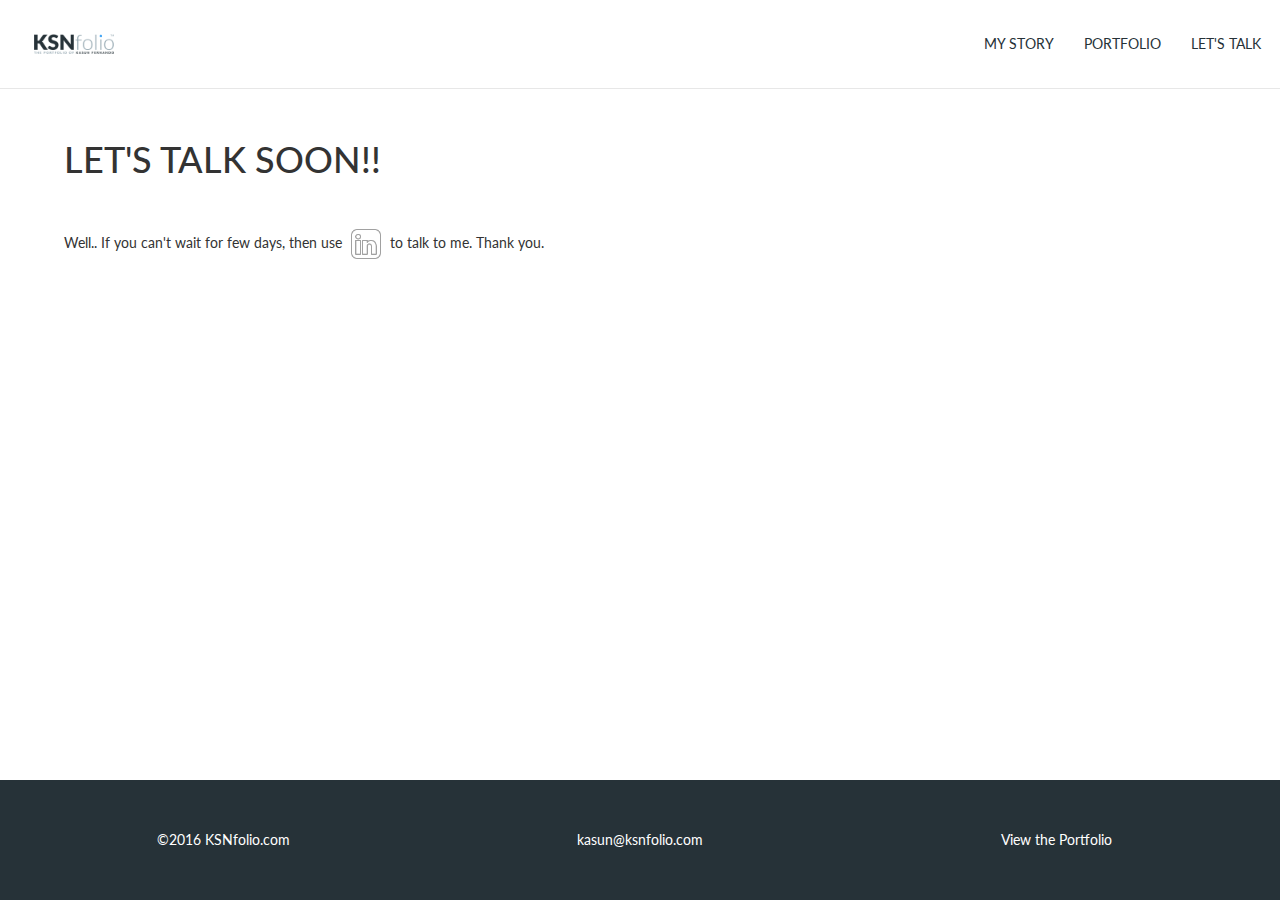
==== contact.html @ 3580c62d "April 15th Second Update" ====
<!DOCTYPE html>
<html lang="en" prefix="og: http://ogp.me/ns#">

<head>
    <meta charset="utf-8">
    <meta http-equiv="X-UA-Compatible" content="IE=edge">
    <meta name="viewport" content="width=device-width, initial-scale=1">
	
	<title>KSNfolio™ | The Portfolio of Kasun Fernando | UI/UX Designer | Sri Lanka</title>
	
	<meta name="title" content="KSNfolio™ | The Portfolio of Kasun Fernando - UI/UX Designer | Sri Lanka>
	<meta name="description" content="KSNfolio is the Portfolio of Kasun Fernando who is an UI/UX Designer as well as an artist from Sri Lanka who loves sketching/drawing portraits and many others which inspires his passion.">	
	<meta name="author" content="Kasun Fernando - MickeyTheSaviour - Negombo Sri Lanka">
	<meta name="keywords" content="Kasun Fernando, UX, UI, Designer, Engineer, Colombo, Negombo, Sri Lanka, MickeyTheSaviour, Mickey, MTS, DrawingsofMTS, Drawings, Portfolio">
	
	<meta property="og:title" content="KSNfolio™ | The Portfolio of Kasun Fernando | UI/UX Designer | Sri Lanka">
	<meta property="og:type" content="profile">
	<meta property="og:description" content="KSNfolio is the Portfolio of Kasun Fernando who is an UI/UX Designer as well as an artist from Sri Lanka who loves sketching/drawing portraits and many others which inspires his passion.">	
	<meta property="og:url" content="http://www.ksnfolio.com">
	<meta property="og:image" content="http://www.ksnfolio.com/img/logo.png">
	<meta property="og:site_name" content="KSNfolio™ | The Portfolio of Kasun Fernando | UI/UX Designer | Sri Lanka">
	
	<link rel="canonical" href="http://www.ksnfolio.com">
	<link rel="apple-touch-icon" href="apple-touch-icon.png">
	<link rel="shortcut icon" href="favicon.ico">  
	<link href='https://fonts.googleapis.com/css?family=Lato:400,300,700' rel='stylesheet' type='text/css'>
	
	<!-- CSS -->
    <link href="css/bootstrap.min.css" rel="stylesheet">
    <link href="css/ksnfolio.css" rel="stylesheet">	<!-- custom css -->
</head>


<body>

	<header>
		<div class="container-fluid">	
			<div class="row">
				<nav class="navbar navbar-default navbar-fixed-top" id="nav">
					<div class="navbar-header">
						<a class="navbar-brand" href="index.html" ><img src="img/logo.png"></img></a>
						<button type="button" class="navbar-toggle collapsed" data-toggle="collapse" data-target="#navbar" aria-expanded="false" aria-controls="navbar">
							<span class="sr-only">Toggle navigation</span>
							<span class="icon-bar"></span>
							<span class="icon-bar"></span>
							<span class="icon-bar"></span>
						</button>
					</div>			
					<div id="navbar" class="navbar-collapse collapse">
						<ul class="nav navbar-nav navbar-right">
							<li role="navigation"><a href="index.html">My Story <span class="sr-only">(current)</span></a></li>
							<li role="navigation" class="active"><a href="portfolio.html">Portfolio</a></li>
							<li role="navigation"><a href="contact.html">Let's Talk</a></li>
						</ul>
					</div><!--/.nav-collapse -->
				</nav>
			</div><!--/.row -->		  
		</div><!--/.container-fluid -->
	</header>	
	
	<div class="container-fluid">
		<div class="row">
			<div class="col-xs-12" style="padding-top: 100px; padding-left: 5%; height:100%">
				<h1>LET'S TALK SOON!!</h1><br>
				<p class="text-justify">Well.. If you can't wait for few days, then use <a href="https://lk.linkedin.com/in/kasunfernando" target="_blank"><img src="img/linkedin50.png" style="height: 30px; padding: 0 5px;"/></a> to talk to me. Thank you. </p>
			</div>
		</div>
	</div>
		

	<footer class="container-fluid" style="bottom:0;">	
		<div class="row">		
			<div class="col-xs-12 col-sm-12 col-md-12 col-lg-12">
				<p class="col-xs-6 col-sm-4 text-center"> ©2016 KSNfolio.com </p>			
				<p class="col-xs-4 hidden-xs col-sm-4 text-center"><a href="mailto:kasun@ksnfolio.com"> kasun@ksnfolio.com</a></p>
				<p class="col-xs-6 col-sm-4 text-center"><a href="portfolio.html">View the Portfolio</a></p>
			</div>	
		</div><!--/.row -->		  
	</footer><!--/.container-fluid -->
		
		
	<!-- jQuery (necessary for Bootstrap's JavaScript plugins) -->
    <script src="js/jquery.min.js"></script>
    <!-- Include all compiled plugins (below), or include individual files as needed -->
    <script src="js/bootstrap.min.js"></script>
</body>


</html>
---- css/ksnfolio.css ----
/*!
 * KSNfolio™ Custom CSS File
 * www.KSNfolio.com
 */
 
/* overriding bootstrap default classes */
.navbar-default .navbar-toggle{
	border-color: transparent;
}
.navbar-default .navbar-toggle:focus, .navbar-default .navbar-toggle:hover{
	background-color: transparent;
}
.navbar-default .navbar-toggle .icon-bar{
	background-color: #2196f3;
}
.h1, h1{
	padding-bottom:9px;
	margin: 40px 0 20px;
}
/* /overriding bootstrap default classes */

/* media queries custom */
@media only screen and (min-width: 768px){
    .socialdemo {
        padding: 40% 0 !important;
    }	
}
@media only screen and (min-width: 992px){
    .socialdemo {
        padding: 30% 0 !important;
    }
}
@media only screen and (min-width: 1200px){
    .socialdemo {
        padding: 20% 0 !important;
    }
}
/* /overriding bootstrap default media queries */

body{
	font-family: 'Lato', sans-serif ;
	/*font-size: 1.4em;*/
}
footer{
	position: absolute;
	padding-bottom: 0;
	//bottom: 0 ;
	background-color: #263238;
	color: #fff;
	width:100%;
	padding-top: 50px;
	padding-bottom: 40px;
}		
footer a{
	color: #fff;
}
footer a:hover{
	color: #2196f3;
	text-decoration: underline;
}
footer a:focus{
	color: #fff;
	text-decoration: none;
}

/* custom id styling */
/* navigation styling */
#nav{
	padding: 1.5%;	
	background-color: #fff;
}	
#nav ul a{ 
	background-color: #fff;
	display:block;
	color:#263238;
	padding-bottom:12px;
	border-bottom:2px solid transparent;
	text-transform:uppercase;
	text-align: center;
	text-align: -webkit-center;
	-webkit-transition:border-bottom-color 0.1s linear;
	-moz-transition:border-bottom-color 0.1s linear;
	-o-transition:border-bottom-color 0.1s linear;
	transition:border-bottom-color 0.1s linear;
	-webkit-transition:border-bottom-color .1s linear;
	-moz-transition:border-bottom-color .1s linear;
	-o-transition:border-bottom-color .1s linear;
	transition:border-bottom-color .1s linear;
}
#nav ul a:hover, #nav ul a:active, #nav ul a:focus{
	border-bottom-color:#2196f3;
	color:#2196f3;
	-webkit-transition:border-bottom-color 0.1s linear;
	-moz-transition:border-bottom-color 0.1s linear;
	-o-transition:border-bottom-color 0.1s linear;
	transition:border-bottom-color 0.1s linear;
	-webkit-transition:border-bottom-color .1s linear;
	-moz-transition:border-bottom-color .1s linear;
	-o-transition:border-bottom-color .1s linear;
	transition:border-bottom-color .1s linear;
}
#nav img{ /* logo */
	height: 100%;
}		
/* /navigation styling */
#image{
	padding-top: 10%;
	background-color: #bed0dc;
	text-align: left;
	min-height: 200px;
	max-height: 800px;
	//position: fixed;
}		
#image img{
	min-height: 200px;
	min-width: 200px;
	max-height: 600px;
	float: right;
}
#story{
	padding: 5% 0%;
	background-color: #fff;
	text-align: left;
}	
/* /custom id styling */
/* custom classes */
.col-centered{
	display:inline-block;
	float:none;
	text-align:center;
	margin-right:-4px;
	padding: 5% 0%;
}
/* .trying to get the main image stable in background 
.upload-kasun{
	background-image: url(file:///H:/KSNfolio/KSNsite%20bootstrap/img/kasunfull.png);
}
.feature-kasunfull{
	background-color: #bed0dc no-repeat top center;
	background-size: cover;
	height: 724px;
	width: 100%;
	position: fixed;
}
 /.trying to get the main image stable in background */
 
.carousel-caption{
	position:absolute;
	left: 5%;
	z-index: 10;
	padding-top: 20px;
	padding-bottom: 20px;
	//color: #263238;
	text-align: left;	
}
/* /custom classes */
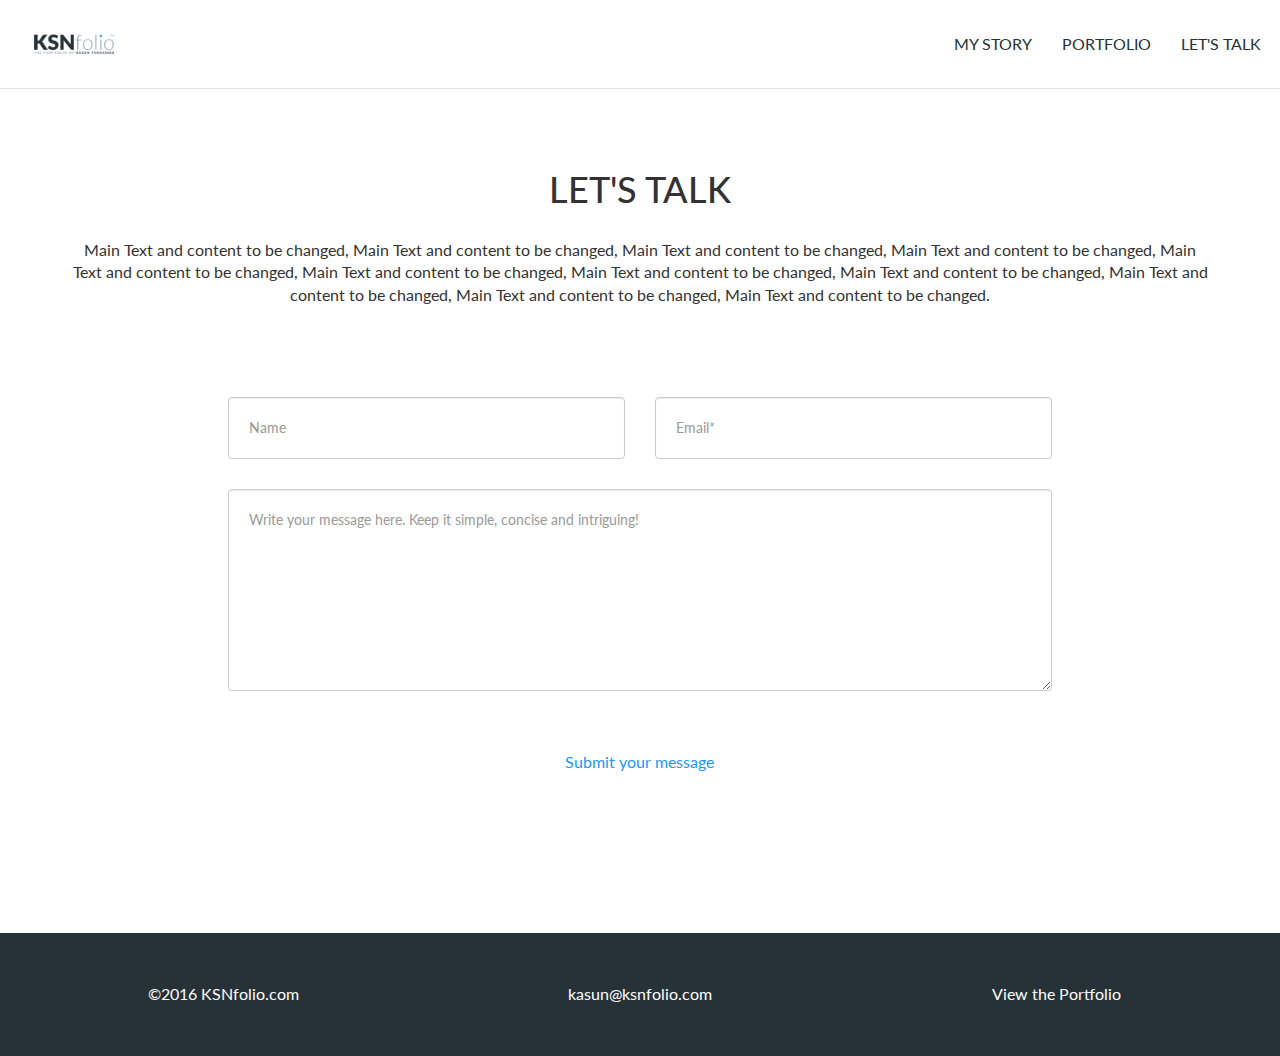
==== commit 5763cab0: "Updates - April 24th" ====
--- a/contact.html
+++ b/contact.html
@@ -5,26 +5,26 @@
     <meta charset="utf-8">
     <meta http-equiv="X-UA-Compatible" content="IE=edge">
     <meta name="viewport" content="width=device-width, initial-scale=1">
-	
-	<title>KSNfolio™ | The Portfolio of Kasun Fernando | UI/UX Designer | Sri Lanka</title>
-	
-	<meta name="title" content="KSNfolio™ | The Portfolio of Kasun Fernando - UI/UX Designer | Sri Lanka>
-	<meta name="description" content="KSNfolio is the Portfolio of Kasun Fernando who is an UI/UX Designer as well as an artist from Sri Lanka who loves sketching/drawing portraits and many others which inspires his passion.">	
+
+	<title>KSNfolio™ | Contact Me </title>
+
+	<meta name="title" content="KSNfolio™ | The Portfolio of Kasun Fernando - UI/UX Designer | Sri Lanka">
+	<meta name="description" content="KSNfolio is the Portfolio of Kasun Fernando who is an UI/UX Designer as well as an artist from Sri Lanka who loves sketching/drawing portraits and many others which inspires his passion.">
 	<meta name="author" content="Kasun Fernando - MickeyTheSaviour - Negombo Sri Lanka">
 	<meta name="keywords" content="Kasun Fernando, UX, UI, Designer, Engineer, Colombo, Negombo, Sri Lanka, MickeyTheSaviour, Mickey, MTS, DrawingsofMTS, Drawings, Portfolio">
-	
+
 	<meta property="og:title" content="KSNfolio™ | The Portfolio of Kasun Fernando | UI/UX Designer | Sri Lanka">
 	<meta property="og:type" content="profile">
-	<meta property="og:description" content="KSNfolio is the Portfolio of Kasun Fernando who is an UI/UX Designer as well as an artist from Sri Lanka who loves sketching/drawing portraits and many others which inspires his passion.">	
+	<meta property="og:description" content="KSNfolio is the Portfolio of Kasun Fernando who is an UI/UX Designer as well as an artist from Sri Lanka who loves sketching/drawing portraits and many others which inspires his passion.">
 	<meta property="og:url" content="http://www.ksnfolio.com">
 	<meta property="og:image" content="http://www.ksnfolio.com/img/logo.png">
 	<meta property="og:site_name" content="KSNfolio™ | The Portfolio of Kasun Fernando | UI/UX Designer | Sri Lanka">
-	
+
 	<link rel="canonical" href="http://www.ksnfolio.com">
 	<link rel="apple-touch-icon" href="apple-touch-icon.png">
-	<link rel="shortcut icon" href="favicon.ico">  
+	<link rel="shortcut icon" href="favicon.ico">
 	<link href='https://fonts.googleapis.com/css?family=Lato:400,300,700' rel='stylesheet' type='text/css'>
-	
+
 	<!-- CSS -->
     <link href="css/bootstrap.min.css" rel="stylesheet">
     <link href="css/ksnfolio.css" rel="stylesheet">	<!-- custom css -->
@@ -34,7 +34,7 @@
 <body>
 
 	<header>
-		<div class="container-fluid">	
+		<div class="container-fluid">
 			<div class="row">
 				<nav class="navbar navbar-default navbar-fixed-top" id="nav">
 					<div class="navbar-header">
@@ -45,40 +45,62 @@
 							<span class="icon-bar"></span>
 							<span class="icon-bar"></span>
 						</button>
-					</div>			
+					</div>
 					<div id="navbar" class="navbar-collapse collapse">
 						<ul class="nav navbar-nav navbar-right">
 							<li role="navigation"><a href="index.html">My Story <span class="sr-only">(current)</span></a></li>
-							<li role="navigation" class="active"><a href="portfolio.html">Portfolio</a></li>
-							<li role="navigation"><a href="contact.html">Let's Talk</a></li>
+							<li role="navigation"><a href="portfolio.html">Portfolio</a></li>
+							<li role="navigation" class="active"><a href="contact.html">Let's Talk</a></li>
 						</ul>
 					</div><!--/.nav-collapse -->
 				</nav>
-			</div><!--/.row -->		  
+			</div><!--/.row -->
 		</div><!--/.container-fluid -->
-	</header>	
-	
-	<div class="container-fluid">
-		<div class="row">
-			<div class="col-xs-12" style="padding-top: 100px; padding-left: 5%; height:100%">
-				<h1>LET'S TALK SOON!!</h1><br>
-				<p class="text-justify">Well.. If you can't wait for few days, then use <a href="https://lk.linkedin.com/in/kasunfernando" target="_blank"><img src="img/linkedin50.png" style="height: 30px; padding: 0 5px;"/></a> to talk to me. Thank you. </p>
-			</div>
-		</div>
-	</div>
-		
+	</header>
 
-	<footer class="container-fluid" style="bottom:0;">	
-		<div class="row">		
-			<div class="col-xs-12 col-sm-12 col-md-12 col-lg-12">
-				<p class="col-xs-6 col-sm-4 text-center"> ©2016 KSNfolio.com </p>			
-				<p class="col-xs-4 hidden-xs col-sm-4 text-center"><a href="mailto:kasun@ksnfolio.com"> kasun@ksnfolio.com</a></p>
-				<p class="col-xs-6 col-sm-4 text-center"><a href="portfolio.html">View the Portfolio</a></p>
-			</div>	
-		</div><!--/.row -->		  
-	</footer><!--/.container-fluid -->
-		
-		
+  <div id="top-positioning-content"><!--wrap page content with a top margin-->
+  	<div class="container">
+  		<div class="row">
+  			<div class="col-sm-12" >
+  				<h1 class="text-center">LET'S TALK</h1>
+  				<p class="text-center">Main Text and content to be changed, Main Text and content to be changed, Main Text and content to be changed, Main Text and content to be changed, Main Text and content to be changed, Main Text and content to be changed, Main Text and content to be changed, Main Text and content to be changed, Main Text and content to be changed, Main Text and content to be changed, Main Text and content to be changed.</p>
+  			</div>
+  		</div>
+  	</div><!-- .container content-body -->
+
+    <!-- contact here -->
+    <div class="container-fluid"> <!--add content-body class if align issue-->
+      <div class="clearfix row ">
+        <div id="contact" class="col-sm-8 col-sm-offset-2">
+          <div class="col-md-6">
+            <input type="text" name="required_name" placeholder="Name" required="" class="form-control flat">
+          </div>
+          <div class="col-md-6">
+            <input type="text" name="required_email" placeholder="Email*" required=""  class="form-control flat">
+          </div>
+          <div class="col-md-12">
+            <textarea name="required_msg"   class="form-control flat" rows="8" cols="100%" placeholder="Write your message here. Keep it simple, concise and intriguing!"></textarea>
+          </div>
+          <div class="col-xs-12 col-centered">
+            <button type="button" class="btn">Submit your message</button>
+          </div>
+        </div>
+      </div><!-- .clearfix row -->
+    </div><!--/.container-fluid -->
+
+  	<footer class="clearfix container-fluid">
+  		<div class="row">
+  			<div class="col-sm-12">
+  				<p class="col-xs-6 col-sm-4 text-center"> ©2016 KSNfolio.com </p>
+  				<p class="col-xs-4 hidden-xs col-sm-4 text-center"><a href="mailto:kasun@ksnfolio.com"> kasun@ksnfolio.com</a></p>
+  				<p class="col-xs-6 col-sm-4 text-center"><a href="portfolio.html">View the Portfolio</a></p>
+  			</div>
+  		</div><!--/.row -->
+  	</footer><!--/.container-fluid -->
+
+  </div><!-- top-positioning-content -->
+
+
 	<!-- jQuery (necessary for Bootstrap's JavaScript plugins) -->
     <script src="js/jquery.min.js"></script>
     <!-- Include all compiled plugins (below), or include individual files as needed -->
--- a/css/ksnfolio.css
+++ b/css/ksnfolio.css
@@ -2,46 +2,38 @@
  * KSNfolio™ Custom CSS File
  * www.KSNfolio.com
  */
- 
+
 /* overriding bootstrap default classes */
-.navbar-default .navbar-toggle{
-	border-color: transparent;
-}
-.navbar-default .navbar-toggle:focus, .navbar-default .navbar-toggle:hover{
-	background-color: transparent;
-}
-.navbar-default .navbar-toggle .icon-bar{
-	background-color: #2196f3;
+.carousel-caption{
+	position:absolute;
+	left: 5%;
+	z-index: 10;
+	padding-top: 20px;
+	padding-bottom: 20px;
+	//color: #263238;
+	text-align: left;
 }
 .h1, h1{
 	padding-bottom:9px;
 	margin: 40px 0 20px;
 }
+.navbar-default .navbar-toggle{
+	border-color: transparent;
+}
+.navbar-default .navbar-toggle:focus, .navbar-default .navbar-toggle:hover{
+	background-color: transparent;
+}
+.navbar-default .navbar-toggle .icon-bar{
+	background-color: #2196f3;
+}
 /* /overriding bootstrap default classes */
 
-/* media queries custom */
-@media only screen and (min-width: 768px){
-    .socialdemo {
-        padding: 40% 0 !important;
-    }	
-}
-@media only screen and (min-width: 992px){
-    .socialdemo {
-        padding: 30% 0 !important;
-    }
-}
-@media only screen and (min-width: 1200px){
-    .socialdemo {
-        padding: 20% 0 !important;
-    }
-}
-/* /overriding bootstrap default media queries */
-
-body{
+*{
 	font-family: 'Lato', sans-serif ;
-	/*font-size: 1.4em;*/
+	font-size: 16px;
 }
 footer{
+	margin-top: 50px;
 	position: absolute;
 	padding-bottom: 0;
 	//bottom: 0 ;
@@ -50,7 +42,7 @@
 	width:100%;
 	padding-top: 50px;
 	padding-bottom: 40px;
-}		
+}
 footer a{
 	color: #fff;
 }
@@ -66,10 +58,10 @@
 /* custom id styling */
 /* navigation styling */
 #nav{
-	padding: 1.5%;	
+	padding: 1.5%;
 	background-color: #fff;
-}	
-#nav ul a{ 
+}
+#nav ul a{
 	background-color: #fff;
 	display:block;
 	color:#263238;
@@ -101,7 +93,7 @@
 }
 #nav img{ /* logo */
 	height: 100%;
-}		
+}
 /* /navigation styling */
 #image{
 	padding-top: 10%;
@@ -110,7 +102,7 @@
 	min-height: 200px;
 	max-height: 800px;
 	//position: fixed;
-}		
+}
 #image img{
 	min-height: 200px;
 	min-width: 200px;
@@ -121,7 +113,43 @@
 	padding: 5% 0%;
 	background-color: #fff;
 	text-align: left;
-}	
+}
+#top-positioning-content{
+	position: relative;
+	top: 130px;
+	height: 100%;
+}
+#contact{
+	padding: 50px 0;
+}
+#contact input, textarea{
+	margin-top: 30px;
+	height: auto;
+	width: 100%;
+	padding: 20px 20px !important;
+}
+#contact textarea{
+	max-height: 400px;
+	max-width: 100%;
+}
+#contact button, button:active{
+	font-size: 1.6rem;
+	padding: 1em 1.5em;
+	background: none;
+	color:#2196f3;
+	border-radius: 0;
+	border-left-style: none;
+  border-right-style: none;
+  outline: none;
+  box-shadow: none;
+}
+#contact button:hover{
+	border-bottom:2px solid #2196f3;
+}
+#contact button:focus{
+	color: #2196f3;
+	border-bottom:2px solid #2196f3;
+}
 /* /custom id styling */
 /* custom classes */
 .col-centered{
@@ -131,7 +159,24 @@
 	margin-right:-4px;
 	padding: 5% 0%;
 }
-/* .trying to get the main image stable in background 
+.port-thumb-featured{
+	margin-top: 20px;
+  padding: 0px;
+	//width: 100%;
+  height: 260px;
+  background-color: #a9a9a9;
+  border: 10px solid #fff;
+}
+.port-thumb-featured img{
+	width: 100%;
+}
+.port-thumb{
+	padding: 0px;
+	height: 140px;
+  background-color: #d3d3d3;
+  border: 10px solid #fff;
+}
+/* .trying to get the main image stable in background
 .upload-kasun{
 	background-image: url(file:///H:/KSNfolio/KSNsite%20bootstrap/img/kasunfull.png);
 }
@@ -143,17 +188,32 @@
 	position: fixed;
 }
  /.trying to get the main image stable in background */
- 
-.carousel-caption{
-	position:absolute;
-	left: 5%;
-	z-index: 10;
-	padding-top: 20px;
-	padding-bottom: 20px;
-	//color: #263238;
-	text-align: left;	
-}
+
 /* /custom classes */
 
-
-
+/* media queries custom */
+@media only screen and (min-width: 768px){
+  .socialdemo { /* to align social icons on myStory page */
+  	padding: 40% 0 !important;
+  }
+	.port-thumb-featured{
+	  height: 360px !important;
+	}
+	.port-thumb{
+		height: 200px !important;
+	}
+}
+@media only screen and (min-width: 992px){
+  .socialdemo {
+    padding: 30% 0 !important;
+  }
+}
+@media only screen and (min-width: 1200px){
+  .socialdemo {
+    padding: 20% 0 !important;
+  }
+  .content-body{
+    min-height: 760px;
+  }
+}
+/* /overriding bootstrap default media queries */
